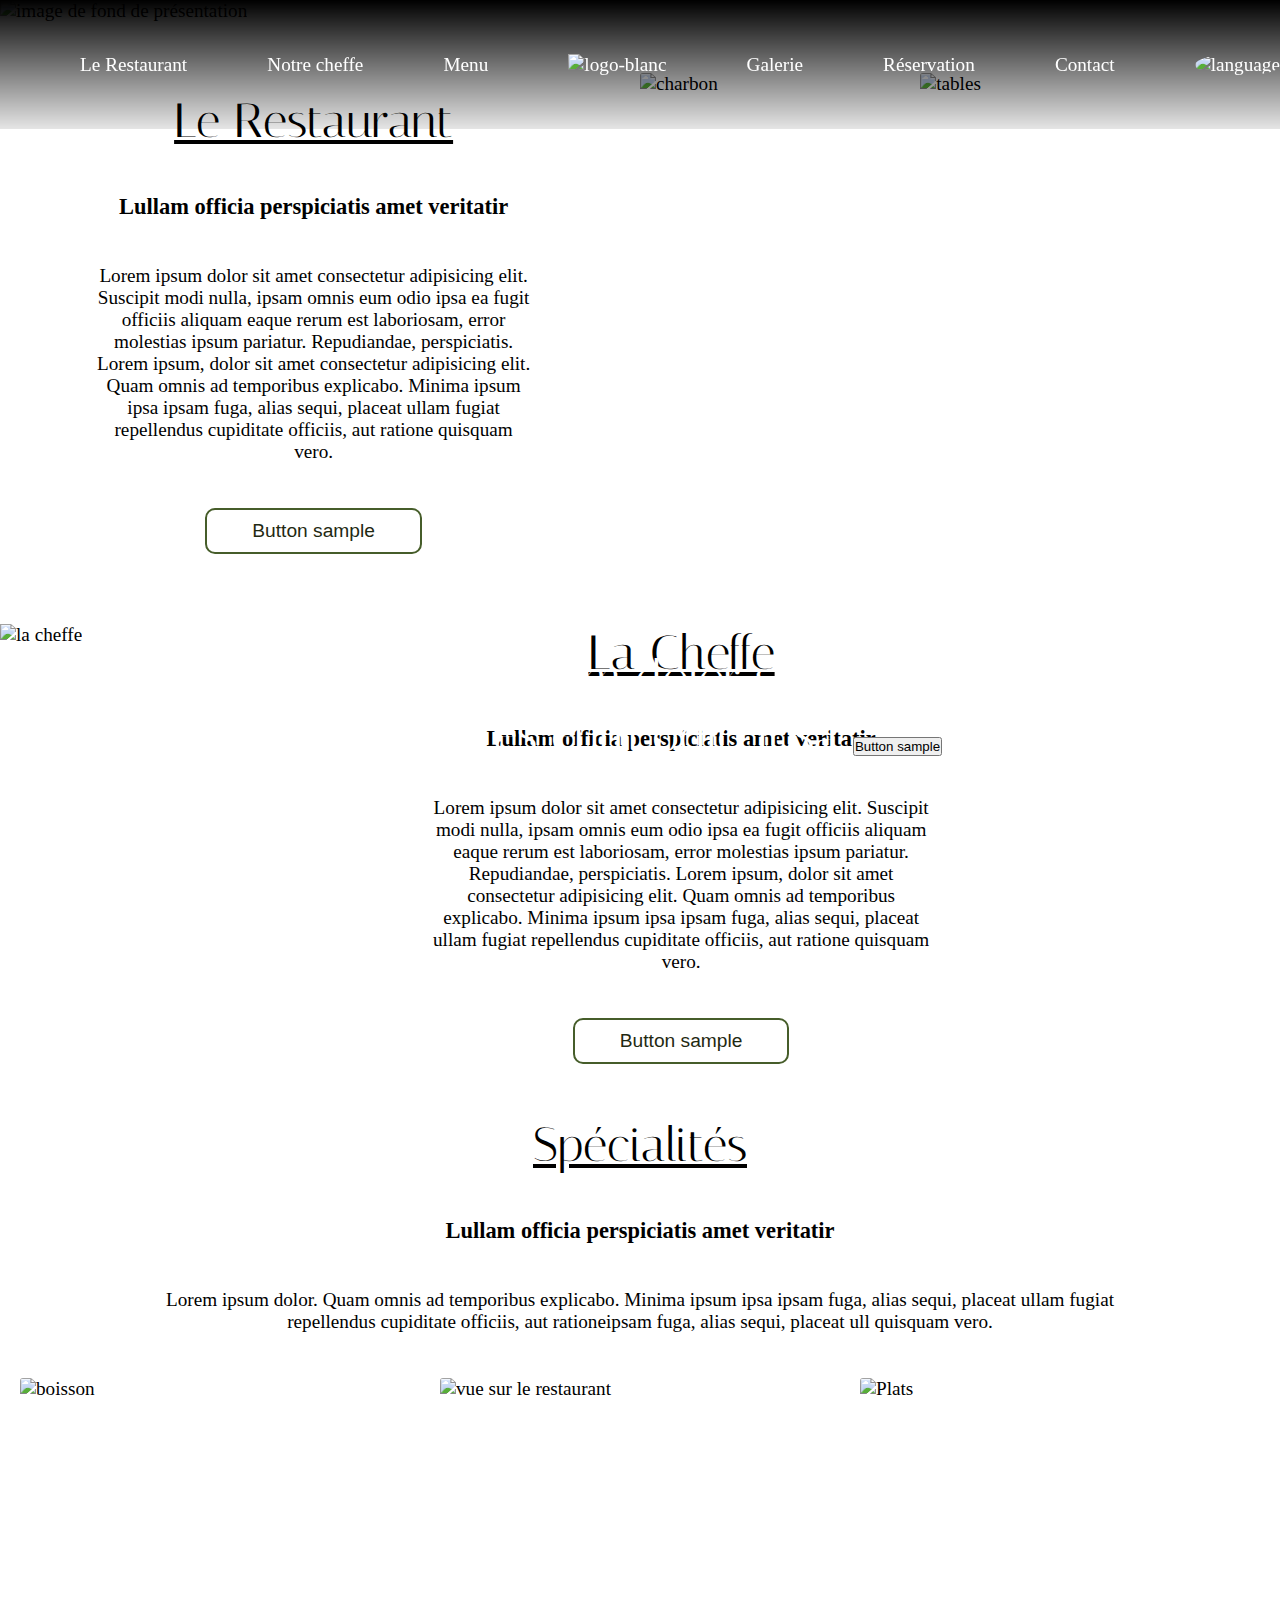
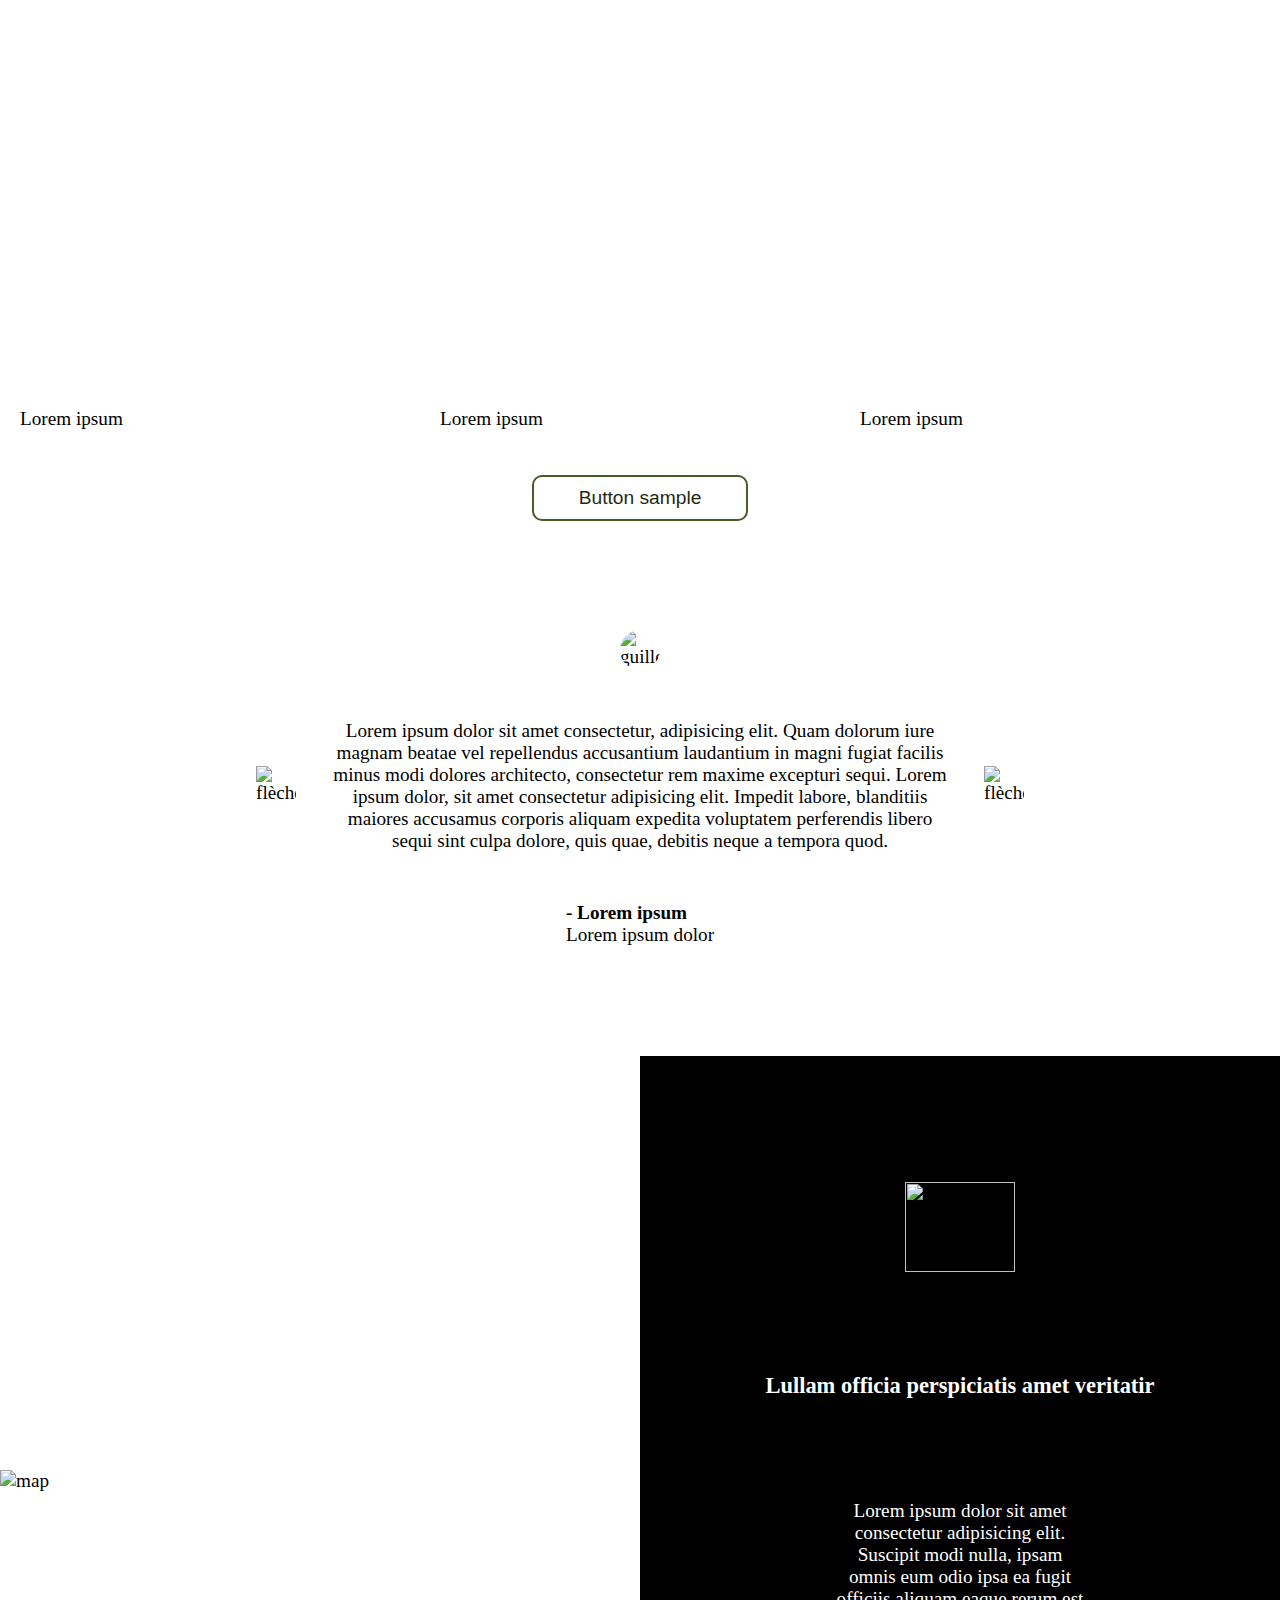
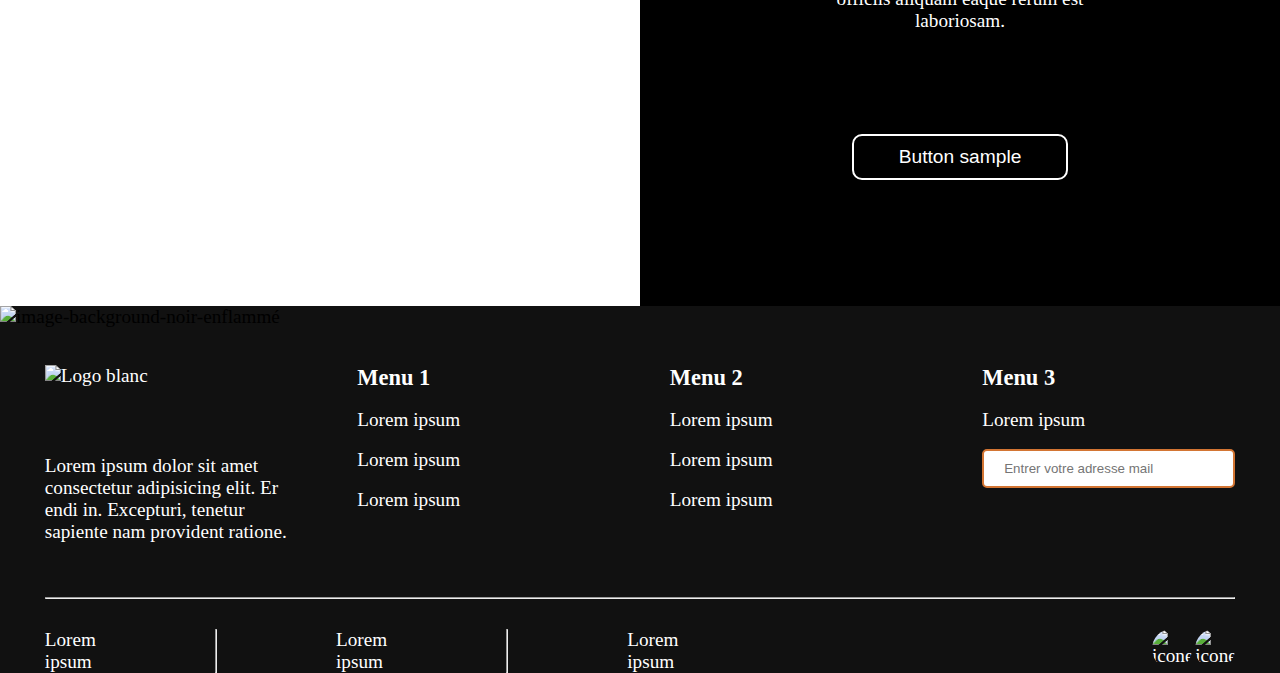
==== Code/index.html @ 52d84e51 "création du dossier Code" ====
<!DOCTYPE html>
<html lang="fr">
  <head>
    <meta charset="UTF-8" />
    <meta name="viewport" content="width=device-width, initial-scale=1.0" />
    <title>Dé Si Dofé - Restaurant créole gastronomique</title>
    <link rel="stylesheet" href="./index-style.css" />
  </head>

  <body>
    <header>
      <ul class="barre-de-navigation">
        <li><a href="#"> </a></li>
        <li><a href="./Le-Restaurant.html"> Le Restaurant </a></li>
        <li><a href="./Notre-Cheffe.html"> Notre cheffe </a></li>
        <li><a href="./Menu.html"> Menu </a></li>

        <li>
          <a href="./index.html">
            <img
              class="Logo-nav"
              src="../Visu/DeSiDofe_Blanc.webp"
              alt="logo-blanc"
            />
          </a>
        </li>

        <li><a href="./Galerie.html"> Galerie </a></li>
        <li><a href="./Réservation.html"> Réservation </a></li>
        <li><a href="./Contact.html"> Contact </a></li>
        <li>
          <a href="#"> <img class="icon"
            src="../Visu/language.png" alt="language"> </a>
        </li>
      </ul>
    </header>

    <main>
      <section id="Page-aceuil">
        <img
          class="fond-hero"
          src="../Visu/fond-noir-resto.jpg"
          alt="image de fond de présentation"
        />
        <div class="conteneur-texte-hero">
          <h1>Lorem ipsum dolor sit amet consectes eum odio ipsa
          <button>Button sample</button>
        </div>
      </section>


      <section class="Le-Restaurant">
        <div class="boite-gch">
          <h2 class="titre-h2">Le Restaurant</h2>
          <h3>Lullam officia perspiciatis amet veritatir</h3>
          <p>
            Lorem ipsum dolor sit amet consectetur adipisicing elit. Suscipit
            modi nulla, ipsam omnis eum odio ipsa ea fugit officiis aliquam
            eaque rerum est laboriosam, error molestias ipsum pariatur.
            Repudiandae, perspiciatis. Lorem ipsum, dolor sit amet consectetur
             adipisicing elit. Quam omnis ad temporibus explicabo. Minima ipsum 
             ipsa ipsam fuga, alias sequi, placeat ullam fugiat repellendus 
             cupiditate officiis, aut ratione quisquam vero.
          </p>
          <button class="button">
            Button sample
          </button>
        </div>
        <div class="boite-drte">
          <img class="image-portrait" src="../Visu/charbon.jpg"  alt="charbon" />
          <img class="image-portrait" src="../Visu/tables.jpg" alt="tables" />
        </div>
      </section>

      <section id="La-Cheffe">
        <div>
          <img src="../Visu/la-cheffe.jpg"  alt="la cheffe" />
        </div>
        <div class="boite-gch">
          <h2 class="titre-h2">La Cheffe</h2>
          <h3>Lullam officia perspiciatis amet veritatir</h3>
          <p>
            Lorem ipsum dolor sit amet consectetur adipisicing elit. Suscipit
            modi nulla, ipsam omnis eum odio ipsa ea fugit officiis aliquam
            eaque rerum est laboriosam, error molestias ipsum pariatur.
            Repudiandae, perspiciatis. Lorem ipsum, dolor sit amet consectetur
             adipisicing elit. Quam omnis ad temporibus explicabo. Minima ipsum 
             ipsa ipsam fuga, alias sequi, placeat ullam fugiat repellendus 
             cupiditate officiis, aut ratione quisquam vero.
          </p>
          <button class="button">
            Button sample
          </button>
        </div>
      </section>


      <section id="Spécialités">
        <div class="boite-spe">
          <h2 class="titre-h2">Spécialités</h2>
          <h3>Lullam officia perspiciatis amet veritatir</h3>
          <p>
            Lorem ipsum dolor. Quam omnis ad temporibus explicabo. Minima ipsum 
            ipsa ipsam fuga, alias sequi, placeat ullam fugiat repellendus 
            cupiditate officiis, aut rationeipsam fuga, alias sequi, placeat ull quisquam vero.
          </p>
          <div id="grid-3">
            <img src="../Visu/rhum.jpg" alt="boisson">
            <img src="../Visu/resto.jpg" alt="vue sur le restaurant">
            <img src="../Visu/plats.jpg" alt="Plats">
            <p>Lorem ipsum</p>
            <p>Lorem ipsum</p>
            <p>Lorem ipsum</p>
          </div>
          <button class="button">
            Button sample
          </button>
        </div>
      </section>

      <section id="Citations-2">
        <img 
          class="icon" 
          src="../Visu/quotes-marks.png" 
          alt="guillets de citations" 
        />
        <div class="Citations">
          <img src="../Visu/arrow_back_ios_24dp_UNDEFINED_FILL0_wght400_GRAD0_opsz24.png" alt="flèche retour"></i>
          <div class="boite-cit">
            <p>Lorem ipsum dolor sit amet consectetur, adipisicing elit. Quam dolorum iure magnam beatae vel repellendus accusantium laudantium in magni fugiat facilis minus modi dolores architecto, consectetur rem maxime excepturi sequi. Lorem ipsum dolor, sit amet consectetur adipisicing elit. Impedit labore, blanditiis maiores accusamus corporis aliquam expedita voluptatem perferendis libero sequi sint culpa dolore, quis quae, debitis neque a tempora quod.</p>
          </div>
          <img src="../Visu/arrow_forward_ios_24dp_UNDEFINED_FILL0_wght400_GRAD0_opsz24.png" alt="flèche avant">
        </div>
        <p><b>- Lorem ipsum</b>
          <br>
          Lorem ipsum dolor</p>
      </section>


      <section id="Derniere-section">
        <img class="map" src="../Visu/carte.png" alt="map">
        <div class="boite-last-drte">
          <img 
            class="Logo-nav" 
            src="../Visu/DeSiDofe_Blanc.webp" 
            alt="">          
          </img>
          <h3>Lullam officia perspiciatis amet veritatir</h3>
          <p>
            Lorem ipsum dolor sit amet consectetur adipisicing elit. Suscipit
            modi nulla, ipsam omnis eum odio ipsa ea fugit officiis aliquam
            eaque rerum est laboriosam.
          </p>
          <button class="button-orange">
            Button sample
          </button>
        </div>
      </section>

    </main>

    <footer>
      <img 
        id="fond-flamme"
        src="../Visu/flamme-footer.jpg" 
        alt="image-background-noir-enflammé">
     </img>

      <div id="Footer">

        <div class="footer-haut">
          <div class="mini-column">
            <img class="Logo-nav" src="../Visu/DeSiDofe_Blanc.webp" alt="Logo blanc">
            <p>Lorem ipsum dolor sit amet consectetur adipisicing elit. Er endi in. Excepturi, tenetur sapiente nam provident ratione.</p>
          </div>
          <div class="mini-column">
            <h3>Menu 1</h3>
            <p>Lorem ipsum</p>
            <p>Lorem ipsum</p>
            <p>Lorem ipsum</p>
          </div>
          <div class="mini-column">
            <h3>Menu 2</h3>
            <p>Lorem ipsum</p>
            <p>Lorem ipsum</p>
            <p>Lorem ipsum</p>
          </div>
          <div class="mini-column">
            <h3>Menu 3</h3>
            <p>Lorem ipsum</p>
            <input type="text" placeholder="Entrer votre adresse mail">          
          </div>
        </div>

        <hr>

        <div class="footer-bas">
          <div class="footer-bas2">
            <p>Lorem ipsum</p>
            <hr>
            <p>Lorem ipsum</p>
            <hr>
            <p>Lorem ipsum</p>
          </div>
          <div class="footer-icon">
            <img img class="icon"
            src="../Visu/facebook-removebg-preview.png" alt="icone facebook">
            <img img class="icon"
            src="../Visu/instagram-removebg-preview.png" alt="icone instagram">
          </div>
        </div>

      </div>
    </footer>

  </body>
</html>
---- Code/index-style.css ----
@import url('https://fonts.googleapis.com/css2?family=Italiana&display=swap');

/* Je détermine les polices*/
body{
    font-family: "Montserrat", serif;
    font-optical-sizing: auto;
    font-weight: <weight>;
    font-style: normal;
}

body{
    font-size: 1.2rem;
}

/*Général*/
*{
    margin: 0;
    padding: 0;
}


/* HEADER */
header{
    width: 100%;
    height: 129px;
    position: fixed; /* pour que le header reste en haut de la page lorsqu'on scroll */
    z-index: 1000; /* Assure que le header est au-dessus des autres éléments */
    background: linear-gradient(to bottom, rgba(0, 0, 0, 1), rgba(0, 0, 0, 0.1)); /* Dégradé : Noir opaque -> Noir transaprent */
}

.barre-de-navigation{
    width: 100%;
    height: 100%;
    display: flex;
    flex-direction: row;
    justify-content: space-between;
    align-items: center;
}

.barre-de-navigation li{
    list-style: none;
}

.barre-de-navigation li a{
    text-decoration: none;
    color: white;
}

.barre-de-navigation li a:hover{
    text-shadow:gainsboro;
}

.Logo-nav{
    width: 110px;
    height: 90px;
}



/* MAIN */
.titre-h2{
    font-family: "Italiana", serif;
    font-weight: 400;
    font-style: normal;
    font-size: 3rem;
    display: inline-block;
    text-decoration: underline;
}

.titre-h2::after {
    content: "";
    display: block;
    width: 50%;
    height: 2px;
    position: absolute;
    left: 25%;
    bottom: -5px; /* Espace entre le texte et le soulignement */
}

.button{
    padding: 10px 45px;
    font-size: 1.2rem;
    color:#1f2912 ;
    background-color: transparent;
    border: 2px solid #465D2A;
    border-radius: 10px;
    text-align: center;
    text-decoration: none;
    cursor: pointer;
}
.button:hover{
    color: white;
    background-color: #465D2A;
    border: 2px solid #465D2A;
}

/* SECTION 1 : page d'acceuil -photo background */

#Page-acceuil{
    width: 100%;
    height:fit-content ;
}

.fond-hero{
    position: relative;
    width: 100%;
    height: 100%;
}

.conteneur-texte-hero{
    position: absolute; /*pour mettre ce conteneur au dessus le l'image, qui elle a été placée en absolute*/
    max-width: 700px;
    color:white;
    text-align: center;
    top: 50%;
    left: 50%;
    transform: translate(-50%, -50%);
    margin-top: 20%;
    display: flex; /* Using flexbox to align elements */
    flex-direction: column; /* Aligning elements vertically */
    align-items: center; /* Centering elements horizontally */
    gap: 20px; /* Adding space between elements */
}

.conteneur-texte-hero h1{
    font-family: "Italiana", serif;
    font-weight: 400;
    font-style: normal;
    font-size: 3rem;
}

.button-orange{
    padding: 10px 45px;
    font-size: 1.2rem;
    color: white;
    background-color: transparent;
    border: 2px solid white;
    border-radius: 10px;
    text-align: center;
    text-decoration: none;
    cursor: pointer;
}

.button-orange:hover{
    background-color: #D37533;
    color: black;
    border:2px solid #D37533;
}


/* SECTION 2 : rubrique Le restaurant  */

.Le-Restaurant{
    width: 85%;
    height: auto;
    margin: 4% auto;
    display: flex;
    flex-direction: row;
    justify-content: space-between;
    gap: 10%;
}

.boite-gch{
    width: 40%;
    height: 100%;
    margin: auto;
    display: flex;
    flex-direction: column;
    align-items: center;
    justify-content: space-between;
    gap: 45px;
}
.boite-gch p{
    text-align: center;
}

.boite-drte{
    width: 50%;
    height: 100%;
    display: flex;
    gap: 3%;
}

.image-portrait{
    width: 400px;
    height: 500px;
    border-radius: 3px;
}


/* SECTION 3 : rubrique LA CHEFFE  */

#La-Cheffe{
    width: 100%;
    height: auto;
    margin: 4% auto;
    display: flex;
    flex-direction: row;
    justify-content: space-evenly;
}

#La-Cheffe img{
    width: 700px;
    height: auto;
    border-radius:0 3px 3px 0;
}


/* SECTION 4 : rubrique Spécialités  */

#Spécialités{
    width: 90%;
    height: auto;
    margin: 4% auto;
}

.boite-spe{
    width: 85%;
    height: 100%;
    margin: auto;
    display: flex;
    flex-direction: column;
    align-items: center;
    justify-content: space-between;
    gap: 45px;
}

.boite-spe p{
    text-align: center;
}

#grid-3{
    display: grid;
    grid-template-columns: repeat(3,2fr);
    gap: 20px;
}
#grid-3 img{
    width: 400px;
    height: 610px;
    border-radius: 3px;
}
#grid-3 p{
    text-align: left;
}


/* SECTION 5 : rubrique des citations  */

#Citations-2{
    position: relative;
    max-width: 60%;
    height: auto;
    margin: 7% auto;
    padding: 20px;
    display: flex;
    flex-direction: column;
    align-items: center;
    justify-content: space-between;
    gap: 50px;
}

.Citations{
    display: flex;
    flex-direction: row;
    align-items: center;
    gap: 4%;
}

.Citations p{
    text-align: center;
}

.Citations img{
    width: 40px;
    height: 40px;
    cursor: pointer;
}

.boite-cit{
    display: flex;
    flex-direction: column;
    gap: 20px;
}
.boite-cit b{
    font-family: "Italiana", serif;
    font-weight: 600;
    font-style: normal;
}



/* SECTION 6 : LAST SECTION  */

#Derniere-section{
    width: 100%;
    height: auto;
    display: flex;
    flex-direction: row;
    justify-content: space-between;
    align-items: center;
}

.map{
    width: 50%;
    height:auto ;
}

.boite-last-drte{
    width: 50%;
    /* min-height: 508px; */
    height:750px ;
    padding: 50px 0;
    background-color: black;
    color: white;
    display: flex;
    flex-direction: column;
    align-items: center;
    justify-content: space-evenly;
    gap: 25px;
}
 .boite-last-drte p{
    max-width: 40%;
    text-align: center;
 }



 /* LE FOOTER  */

 footer{
    width: 100%;
    height: fit-content;
    margin: auto;
    background-color: rgba(0, 0, 0, 0.932);
}

#fond-flamme{
    width: 100%;
    position: absolute;
}

#Footer{
    position: relative;
    width: 93%;
    margin: auto;
    display: flex;
    flex-direction: column;
    justify-content: space-evenly;
    gap: 30px;
}

.footer-haut{
    display: grid;
    grid-template-columns: repeat(4,1fr);
    text-align: left;
    justify-content: space-between;
    gap: 5%;
    padding-top: 5%;
    margin-bottom: 2%;
}

#Footer{
    color: white;
}
 .mini-column{
    display: flex;
    flex-direction: column;
    gap: 10%;
 }
 .mini-column input{
    padding: 10px 20px;
    border: 2px solid  #D37533;
    border-radius: 5px;
 }

 .footer-bas{
    width: 100%;
    height: fit-content;
    display: flex;
    flex-direction: row;
    justify-content: space-between;
    gap: 20%;
 }
 .footer-bas2{
    width: 50%;
    height: fit-content;
    display: flex;
    flex-direction: row;
    justify-content: space-between;
    gap: 20%;
 }
 .footer-icon{
    width: 7%;
    height: fit-content;
    display: flex;
    flex-direction: row;
    justify-content: space-between;
 }
 
 .icon{
    width: 40px;
    height: 40px;
    border-radius: 50%;
}
.icon:hover{
    cursor: pointer;
}

#Footer hr{
    color: white;
}
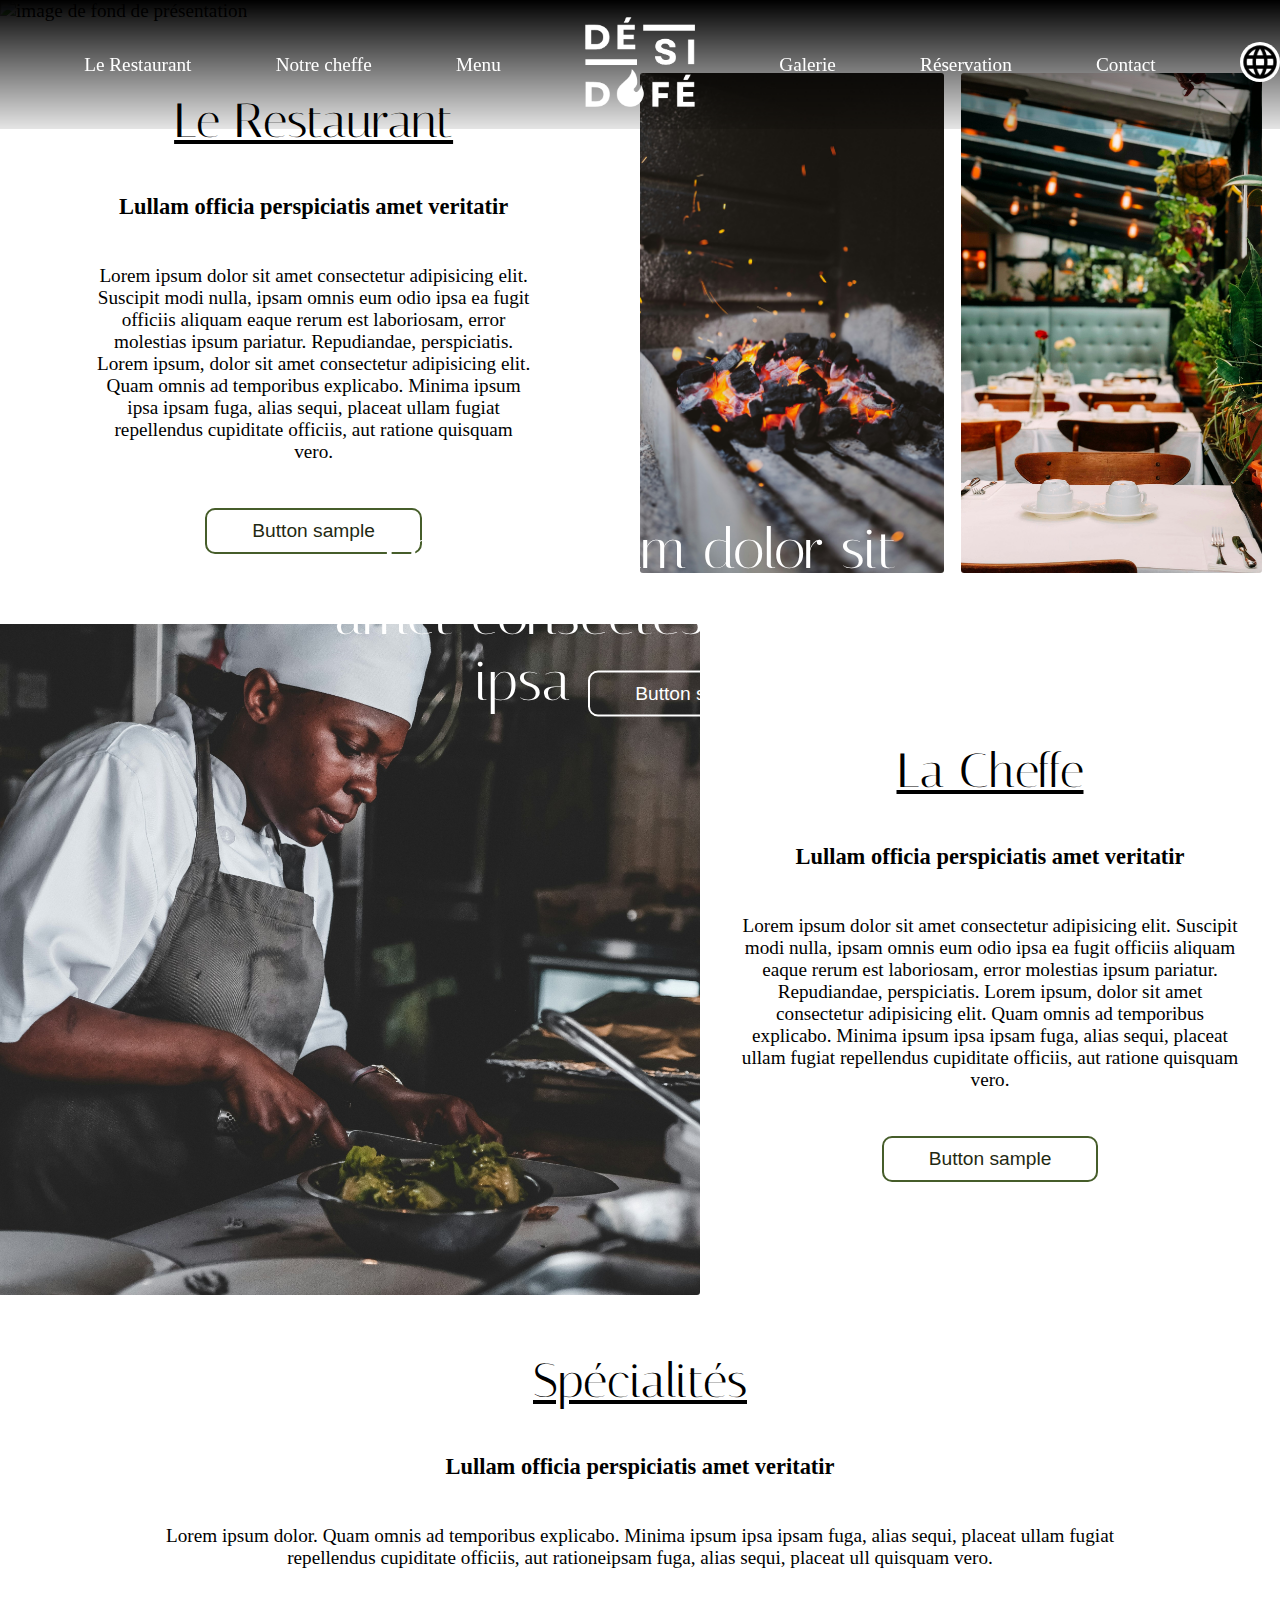
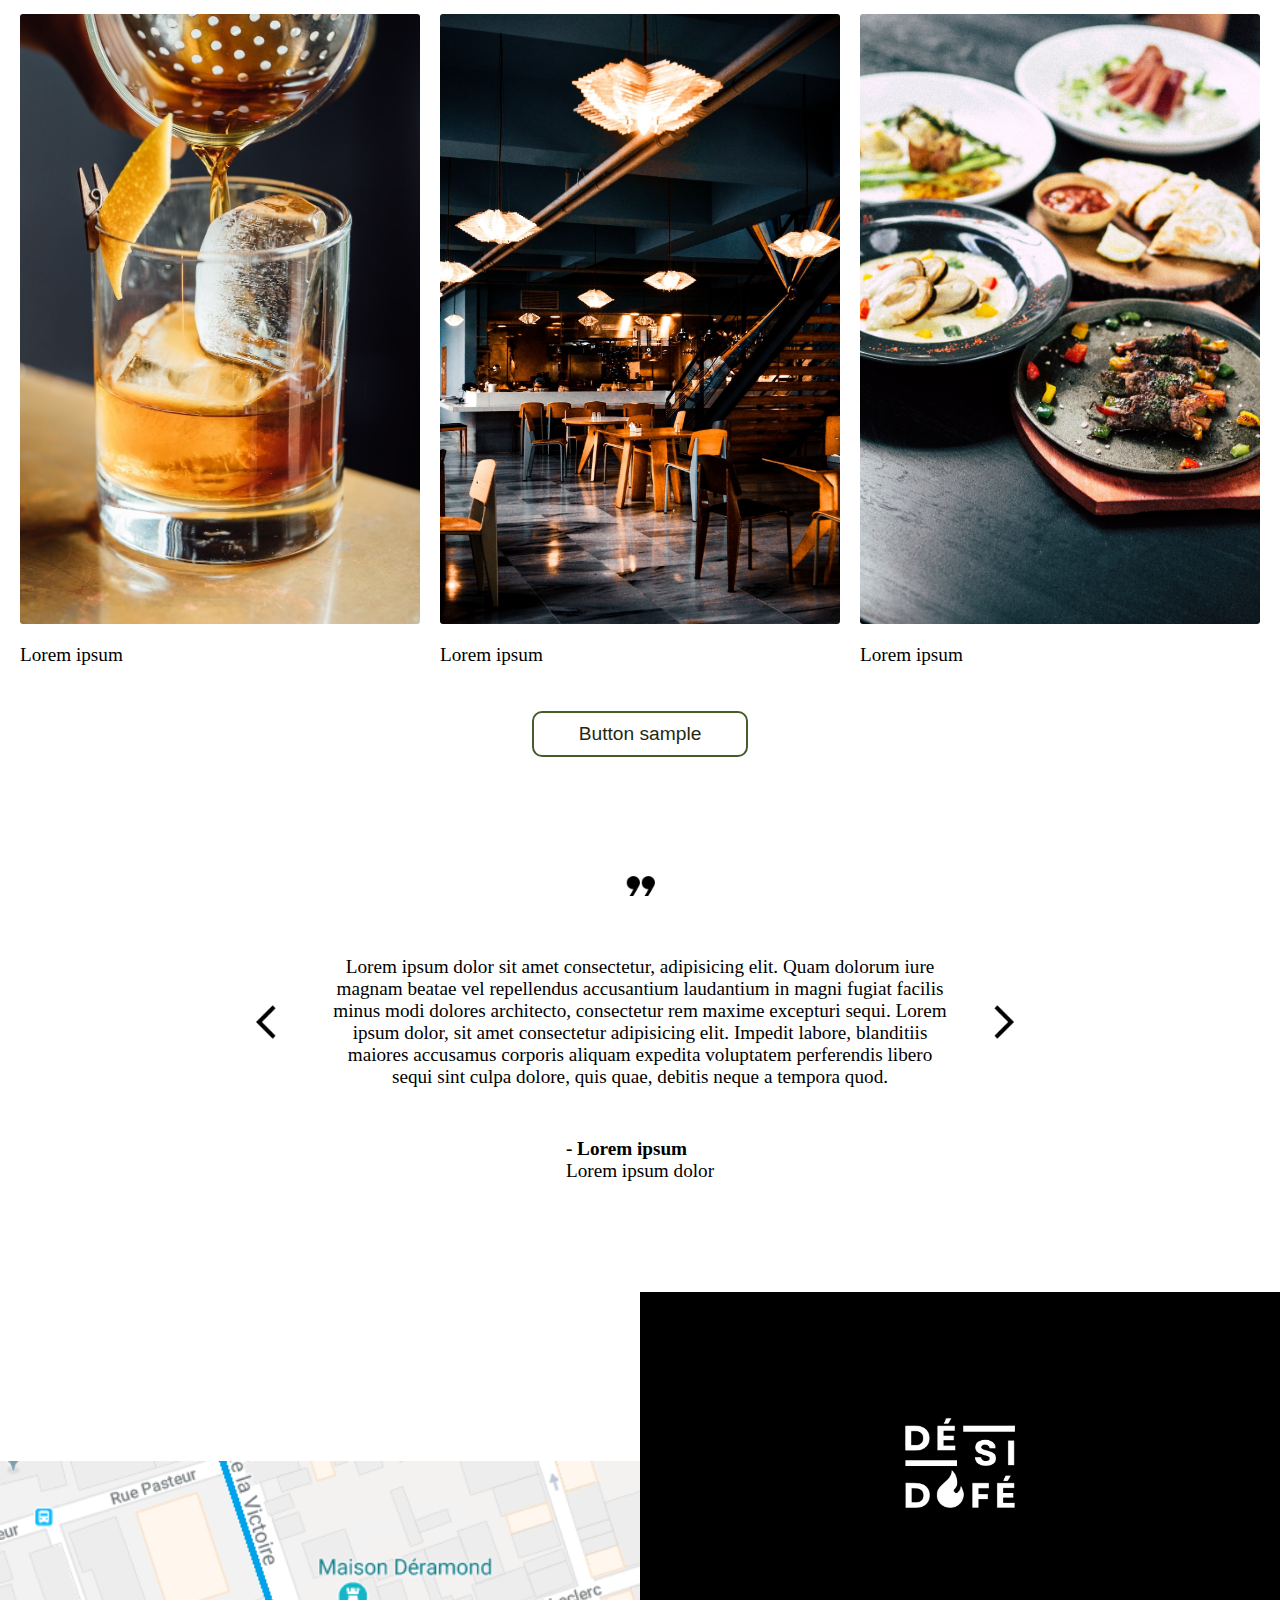
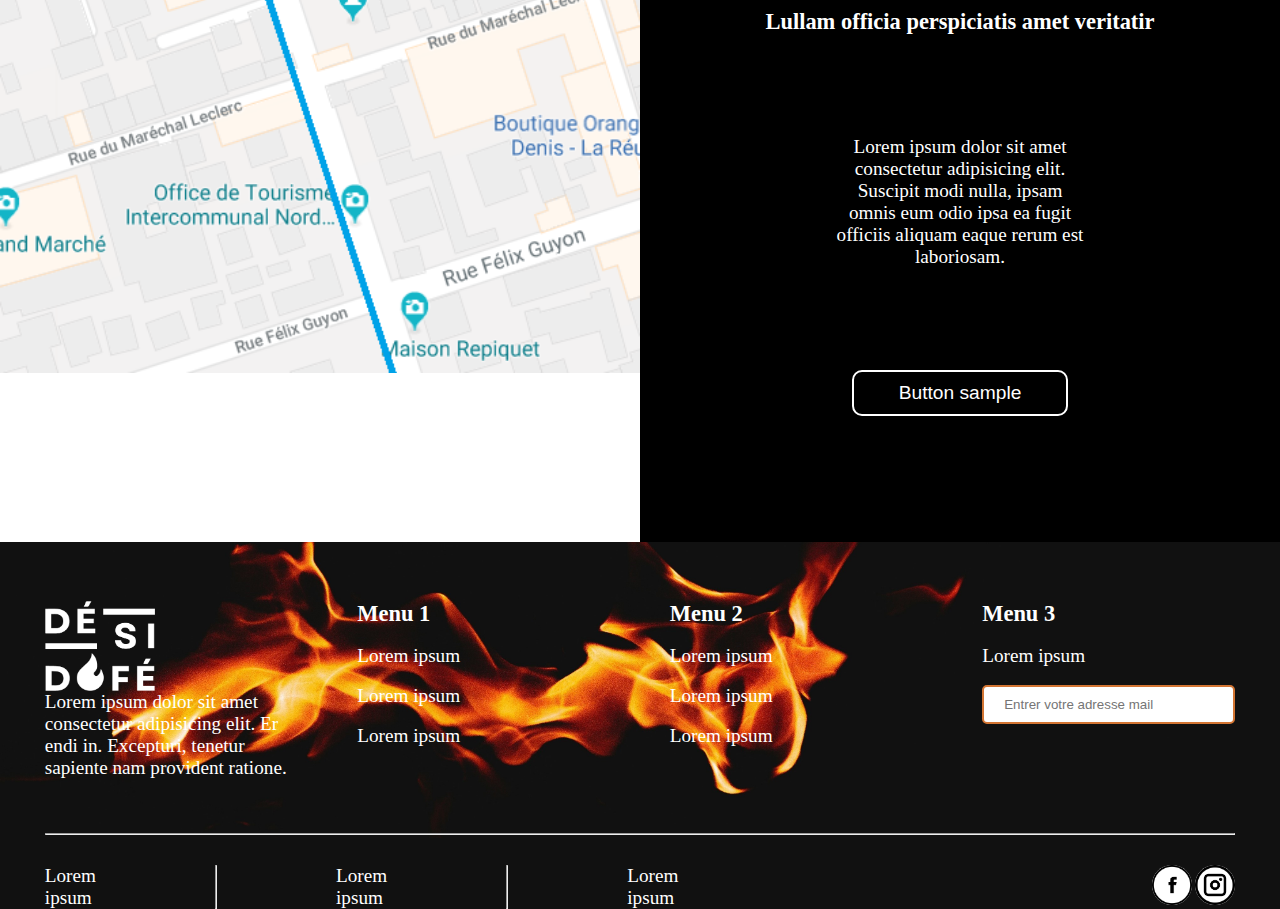
==== commit e9bcfec5: "4 pages finit" ====
--- a/Code/index.html
+++ b/Code/index.html
@@ -13,7 +13,7 @@
         <li><a href="#"> </a></li>
         <li><a href="./Le-Restaurant.html"> Le Restaurant </a></li>
         <li><a href="./Notre-Cheffe.html"> Notre cheffe </a></li>
-        <li><a href="./Menu.html"> Menu </a></li>
+        <li><a href="./Le-Menu.html"> Menu </a></li>
 
         <li>
           <a href="./index.html">
@@ -44,7 +44,7 @@
         />
         <div class="conteneur-texte-hero">
           <h1>Lorem ipsum dolor sit amet consectes eum odio ipsa
-          <button>Button sample</button>
+          <button class="button-orange">Button sample</button>
         </div>
       </section>
 
--- a/Code/index-style.css
+++ b/Code/index-style.css
@@ -94,6 +94,23 @@
     border: 2px solid #465D2A;
 }
 
+.button-orange {
+    padding: 10px 45px;
+    font-size: 1.2rem;
+    color: white;
+    background-color: #d37533;
+    border: 2px solid #d37533;
+    border-radius: 10px;
+    text-align: center;
+    text-decoration: none;
+    cursor: pointer;
+  }
+  .button-orange:hover {
+    background-color: #d37533;
+    color: black;
+    border: 2px solid #d37533;
+  }
+
 /* SECTION 1 : page d'acceuil -photo background */
 
 #Page-acceuil{
@@ -112,7 +129,7 @@
     max-width: 700px;
     color:white;
     text-align: center;
-    top: 50%;
+    top: 40%;
     left: 50%;
     transform: translate(-50%, -50%);
     margin-top: 20%;
@@ -126,7 +143,7 @@
     font-family: "Italiana", serif;
     font-weight: 400;
     font-style: normal;
-    font-size: 3rem;
+    font-size: 3.5rem;
 }
 
 .button-orange{
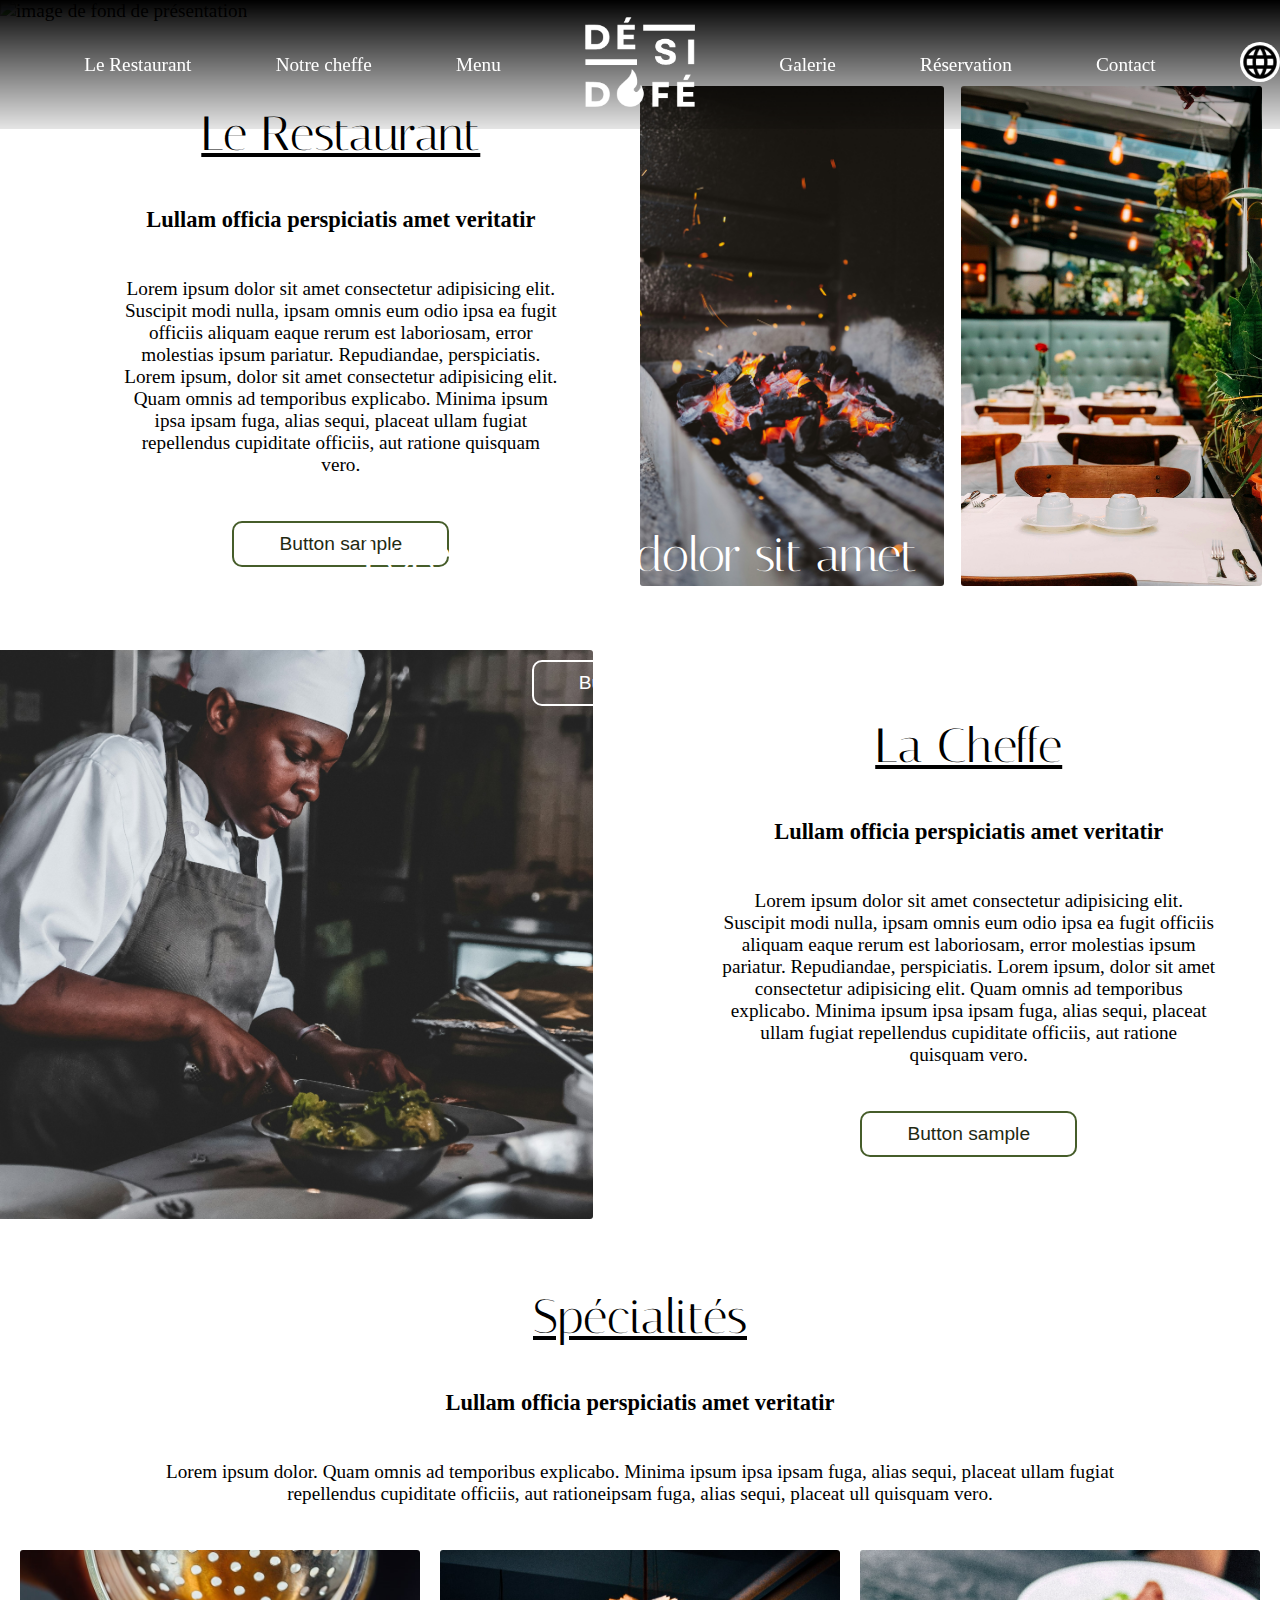
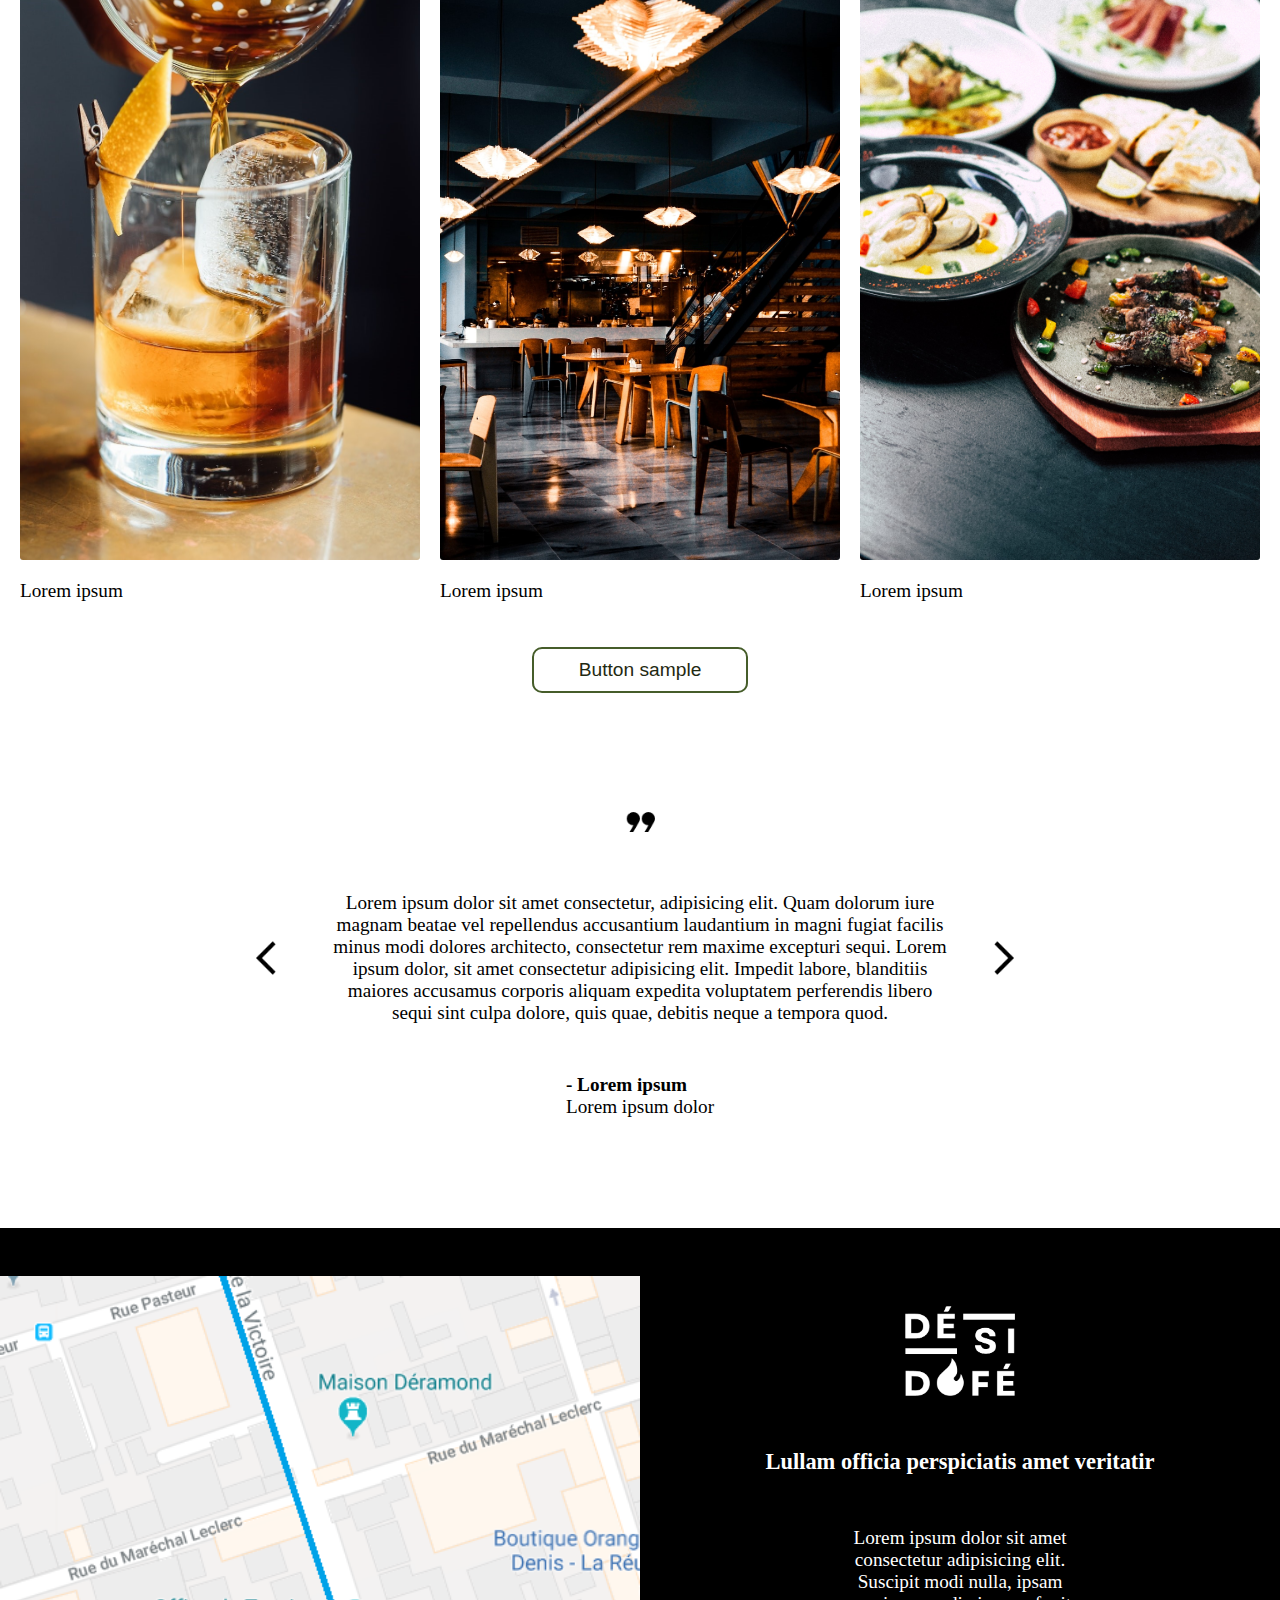
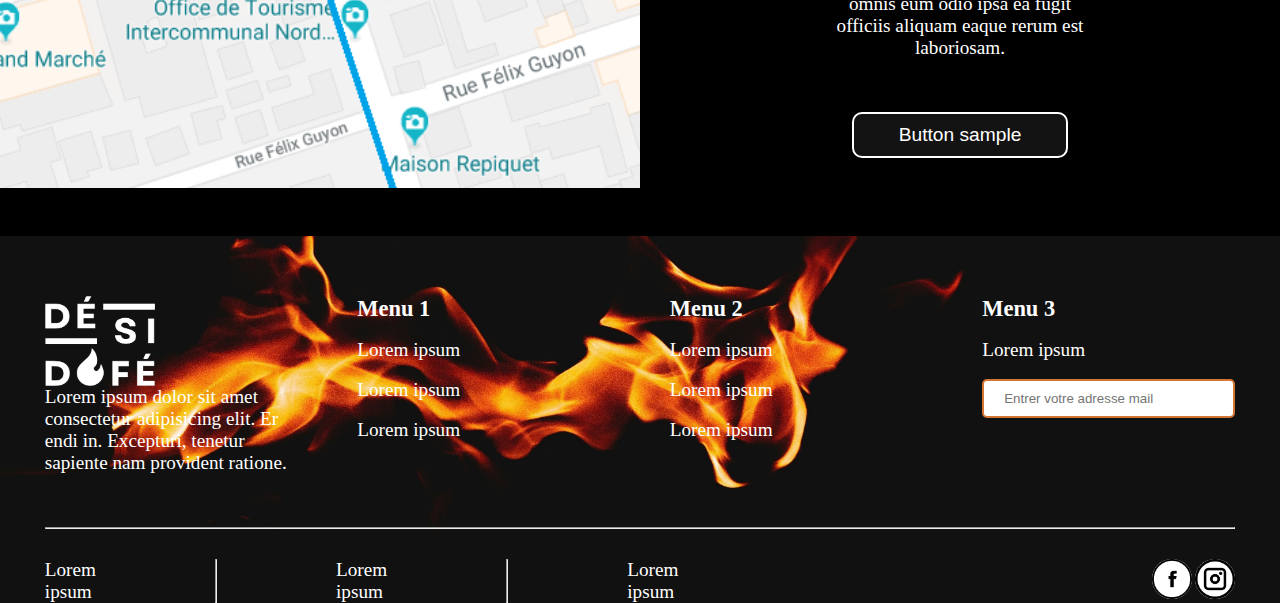
==== commit 70727616: "recode (1)" ====
--- a/Code/index.html
+++ b/Code/index.html
@@ -5,6 +5,7 @@
     <meta name="viewport" content="width=device-width, initial-scale=1.0" />
     <title>Dé Si Dofé - Restaurant créole gastronomique</title>
     <link rel="stylesheet" href="./index-style.css" />
+    <link rel="icon" href="../Visu/DeSiDofe_Blanc-modified (2).png">
   </head>
 
   <body>
@@ -43,7 +44,7 @@
           alt="image de fond de présentation"
         />
         <div class="conteneur-texte-hero">
-          <h1>Lorem ipsum dolor sit amet consectes eum odio ipsa
+          <h1>Lorem ipsum dolor sit amet consectes eum odio ipsa</h1>
           <button class="button-orange">Button sample</button>
         </div>
       </section>
@@ -73,10 +74,10 @@
       </section>
 
       <section id="La-Cheffe">
-        <div>
+        <div class="conteneur-gauche">
           <img src="../Visu/la-cheffe.jpg"  alt="la cheffe" />
         </div>
-        <div class="boite-gch">
+        <div class="conteneur-droite">
           <h2 class="titre-h2">La Cheffe</h2>
           <h3>Lullam officia perspiciatis amet veritatir</h3>
           <p>
--- a/Code/index-style.css
+++ b/Code/index-style.css
@@ -143,14 +143,14 @@
     font-family: "Italiana", serif;
     font-weight: 400;
     font-style: normal;
-    font-size: 3.5rem;
+    font-size: 3rem;
 }
 
 .button-orange{
     padding: 10px 45px;
     font-size: 1.2rem;
     color: white;
-    background-color: transparent;
+    background-color: rgba(255, 255, 255, 0.075);
     border: 2px solid white;
     border-radius: 10px;
     text-align: center;
@@ -170,11 +170,11 @@
 .Le-Restaurant{
     width: 85%;
     height: auto;
-    margin: 4% auto;
-    display: flex;
-    flex-direction: row;
-    justify-content: space-between;
-    gap: 10%;
+    margin: 5% auto;
+    display: flex;
+    flex-direction: row;
+    justify-content: space-between;
+    gap: 5%;
 }
 
 .boite-gch{
@@ -210,16 +210,32 @@
 #La-Cheffe{
     width: 100%;
     height: auto;
-    margin: 4% auto;
+    margin: 5% auto;
     display: flex;
     flex-direction: row;
     justify-content: space-evenly;
-}
-
-#La-Cheffe img{
-    width: 700px;
+    gap: 5%;
+}
+
+.conteneur-gauche{
+    width: 60%;
+}
+
+.conteneur-gauche img{
+    width:100% ;
     height: auto;
     border-radius:0 3px 3px 0;
+}
+
+.conteneur-droite{
+    width: 50%;
+    margin: auto 5%;
+    display: flex;
+    flex-direction: column;
+    align-items: center;
+    justify-content: space-between;
+    text-align: center;
+    gap: 45px;
 }
 
 
@@ -310,22 +326,22 @@
 
 #Derniere-section{
     width: 100%;
-    height: auto;
-    display: flex;
-    flex-direction: row;
-    justify-content: space-between;
-    align-items: center;
+    height: 70%;
+    display: flex;
+    flex-direction: row;
+    justify-content: space-between;
+    align-items: center;
+    background-color: black;
 }
 
 .map{
     width: 50%;
-    height:auto ;
+    height:100%;
 }
 
 .boite-last-drte{
     width: 50%;
-    /* min-height: 508px; */
-    height:750px ;
+    min-height: 508px;
     padding: 50px 0;
     background-color: black;
     color: white;
@@ -335,16 +351,16 @@
     justify-content: space-evenly;
     gap: 25px;
 }
- .boite-last-drte p{
+.boite-last-drte p{
     max-width: 40%;
     text-align: center;
- }
+}
 
 
 
  /* LE FOOTER  */
 
- footer{
+footer{
     width: 100%;
     height: fit-content;
     margin: auto;
@@ -379,42 +395,42 @@
 #Footer{
     color: white;
 }
- .mini-column{
+.mini-column{
     display: flex;
     flex-direction: column;
     gap: 10%;
- }
- .mini-column input{
+}
+.mini-column input{
     padding: 10px 20px;
     border: 2px solid  #D37533;
     border-radius: 5px;
- }
-
- .footer-bas{
+}
+
+.footer-bas{
     width: 100%;
     height: fit-content;
     display: flex;
     flex-direction: row;
     justify-content: space-between;
     gap: 20%;
- }
- .footer-bas2{
+}
+.footer-bas2{
     width: 50%;
     height: fit-content;
     display: flex;
     flex-direction: row;
     justify-content: space-between;
     gap: 20%;
- }
- .footer-icon{
+}
+.footer-icon{
     width: 7%;
     height: fit-content;
     display: flex;
     flex-direction: row;
     justify-content: space-between;
- }
+}
  
- .icon{
+.icon{
     width: 40px;
     height: 40px;
     border-radius: 50%;
@@ -425,4 +441,149 @@
 
 #Footer hr{
     color: white;
-}+}
+
+/* Ajouts de media queries pour le responsive */
+
+/* Petits téléphones : 320px - 480px */
+@media screen and (max-width: 400px) {
+    .barre-de-navigation{
+        display: none;
+    }
+    .Logo-nav{
+        display: block;
+    }
+}
+
+
+    /* body {
+      font-size: 1rem;
+    }
+  
+    header {
+      height: 80px;
+    }
+
+    .nav-toggle {
+        display: block;
+        cursor: pointer;
+    }
+    
+    .barre-de-navigation {
+        position: absolute;
+        top: 70px;
+        left: -100%;
+        width: 100%;
+        flex-direction: column;
+        background-color: rgba(0, 0, 0, 0.95);
+        padding: 20px;
+        transition: left 0.3s ease;
+    }
+    
+    .barre-de-navigation.active {
+        left: 0;
+    }
+  
+    .Logo-nav {
+      width: 80px;
+      height: auto;
+    }
+  
+    #Page-acceuil .fond-hero {
+      height: 250px;
+    }
+  
+    .conteneur-texte-hero {
+      max-width: 90%;
+      top: 30%;
+      margin-top: 10%;
+    }
+  
+    .conteneur-texte-hero h1 {
+      font-size: 2rem;
+    }
+  
+    .Le-Restaurant, #La-Cheffe, #Derniere-section {
+      flex-direction: column;
+      gap: 20px;
+      width: 100%;
+    }
+  
+    .boite-gch, .boite-drte, .boite-last-drte {
+      width: 100%;
+      align-items: center;
+    }
+  
+    .image-portrait, #La-Cheffe img, .map {
+      width: 100%;
+      height: auto;
+    }
+  
+    #grid-3 {
+      grid-template-columns: 1fr;
+    }
+  
+    #grid-3 img {
+      width: 100%;
+      height: auto;
+    }
+  
+    .footer-haut {
+      grid-template-columns: 1fr;
+      gap: 15px;
+      text-align: center;
+    }
+  
+    .footer-bas {
+      flex-direction: column;
+      align-items: center;
+      gap: 10px;
+    }
+  
+    .footer-icon {
+      width: auto;
+    }
+  
+    .icon {
+      width: 30px;
+      height: 30px;
+    }
+  }
+  
+  /* Grands téléphones et petits appareils : 481px - 768px */
+  @media screen and (max-width: 768px) {
+    body {
+      font-size: 1.1rem;
+    }
+  
+    header {
+      height: 100px;
+    }
+  
+    .barre-de-navigation {
+      flex-wrap: wrap;
+      justify-content: center;
+    }
+  
+    .conteneur-texte-hero h1 {
+      font-size: 2.5rem;
+    }
+  
+    .Le-Restaurant, #La-Cheffe, #Derniere-section {
+      flex-direction: column;
+    }
+  
+    #grid-3 {
+      grid-template-columns: repeat(2, 1fr);
+    }
+  
+    .footer-haut {
+      grid-template-columns: repeat(2, 1fr);
+    }
+  
+    .footer-bas2 {
+      flex-direction: column;
+      gap: 10px;
+    }
+  } 
+    */